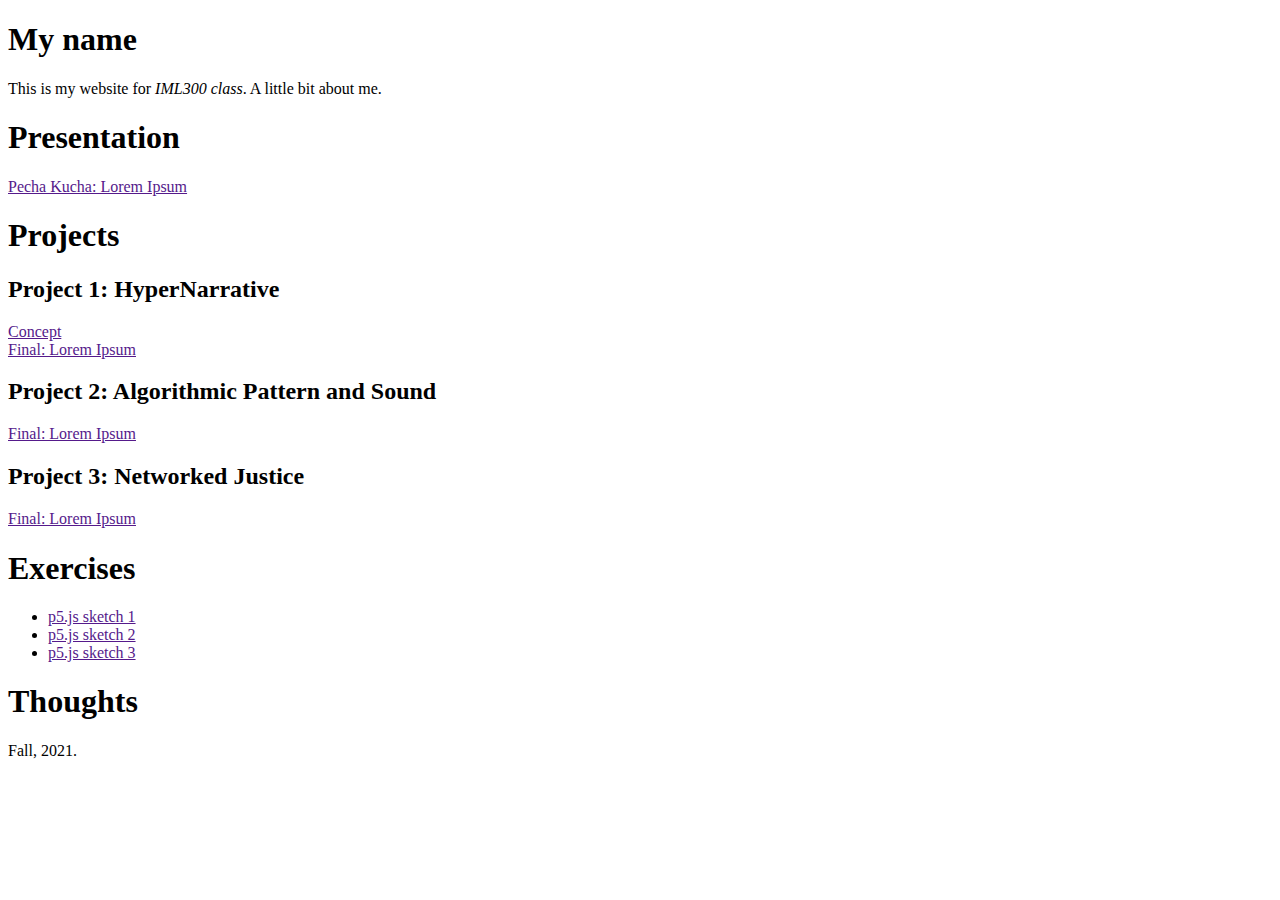
==== index.html @ 3e190e45 "initial comment" ====
<!DOCTYPE html>
<html>
  <head>
    <meta charset="UTF-8" />
    <title>Q's Homepage</title>
    <!--Update with your name-->
  </head>

  <body>
    <div>
      <h1>My name</h1>
      <!--Update with your name-->
      <p>This is my website for <i>IML300 class</i>. A little bit about me.</p>
    </div>

    <div>
      <h1>Presentation</h1>
      <a href="">Pecha Kucha: Lorem Ipsum</a>
    </div>

    <div>
      <h1>Projects</h1>
      <h2>Project 1: HyperNarrative</h2>
      <a href="">Concept</a><br />
      <a href="">Final: Lorem Ipsum</a>
      <h2>Project 2: Algorithmic Pattern and Sound</h2>
      <a href="">Final: Lorem Ipsum</a>
      <h2>Project 3: Networked Justice</h2>
      <a href="">Final: Lorem Ipsum</a>
    </div>

    <div>
      <h1>Exercises</h1>
      <ul>
        <li><a href="">p5.js sketch 1</a></li>
        <li><a href="">p5.js sketch 2</a></li>
        <li><a href="">p5.js sketch 3</a></li>
      </ul>
    </div>

    <!--add a h1 element called 'Thoughts' Below-->
    <h1>Thoughts</h1>

    <footer>Fall, 2021.</footer>
  </body>
</html>
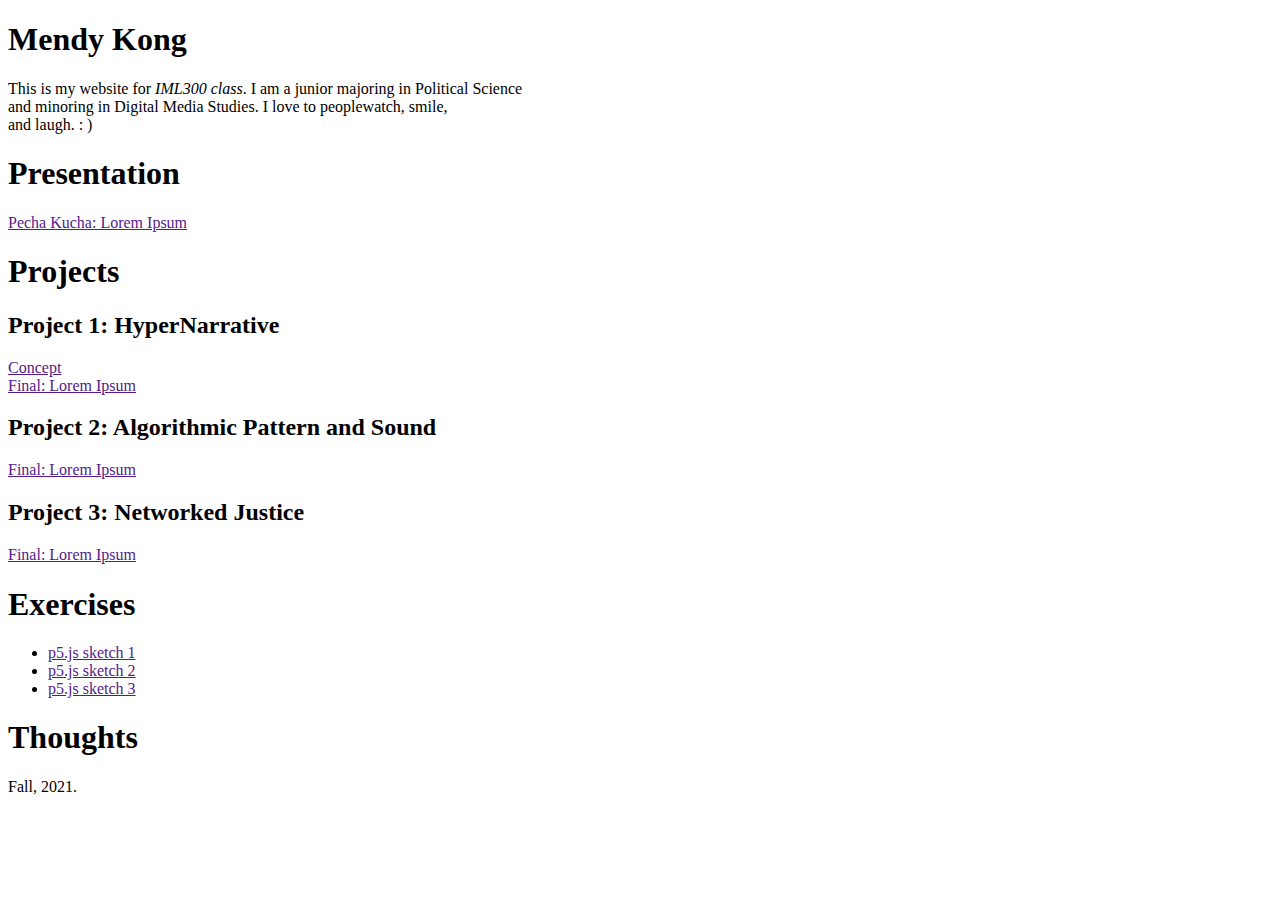
==== commit 8cc3c684: "hello world homepage update" ====
--- a/index.html
+++ b/index.html
@@ -2,15 +2,16 @@
 <html>
   <head>
     <meta charset="UTF-8" />
-    <title>Q's Homepage</title>
+    <title>Mendy's Dungeon</title>
     <!--Update with your name-->
   </head>
 
   <body>
     <div>
-      <h1>My name</h1>
+      <h1>Mendy Kong</h1>
       <!--Update with your name-->
-      <p>This is my website for <i>IML300 class</i>. A little bit about me.</p>
+      <p>This is my website for <i>IML300 class</i>. I am a junior majoring in Political Science <br>
+        and minoring in Digital Media Studies. I love to peoplewatch, smile, <br>  and laugh. : )</p>
     </div>
 
     <div>
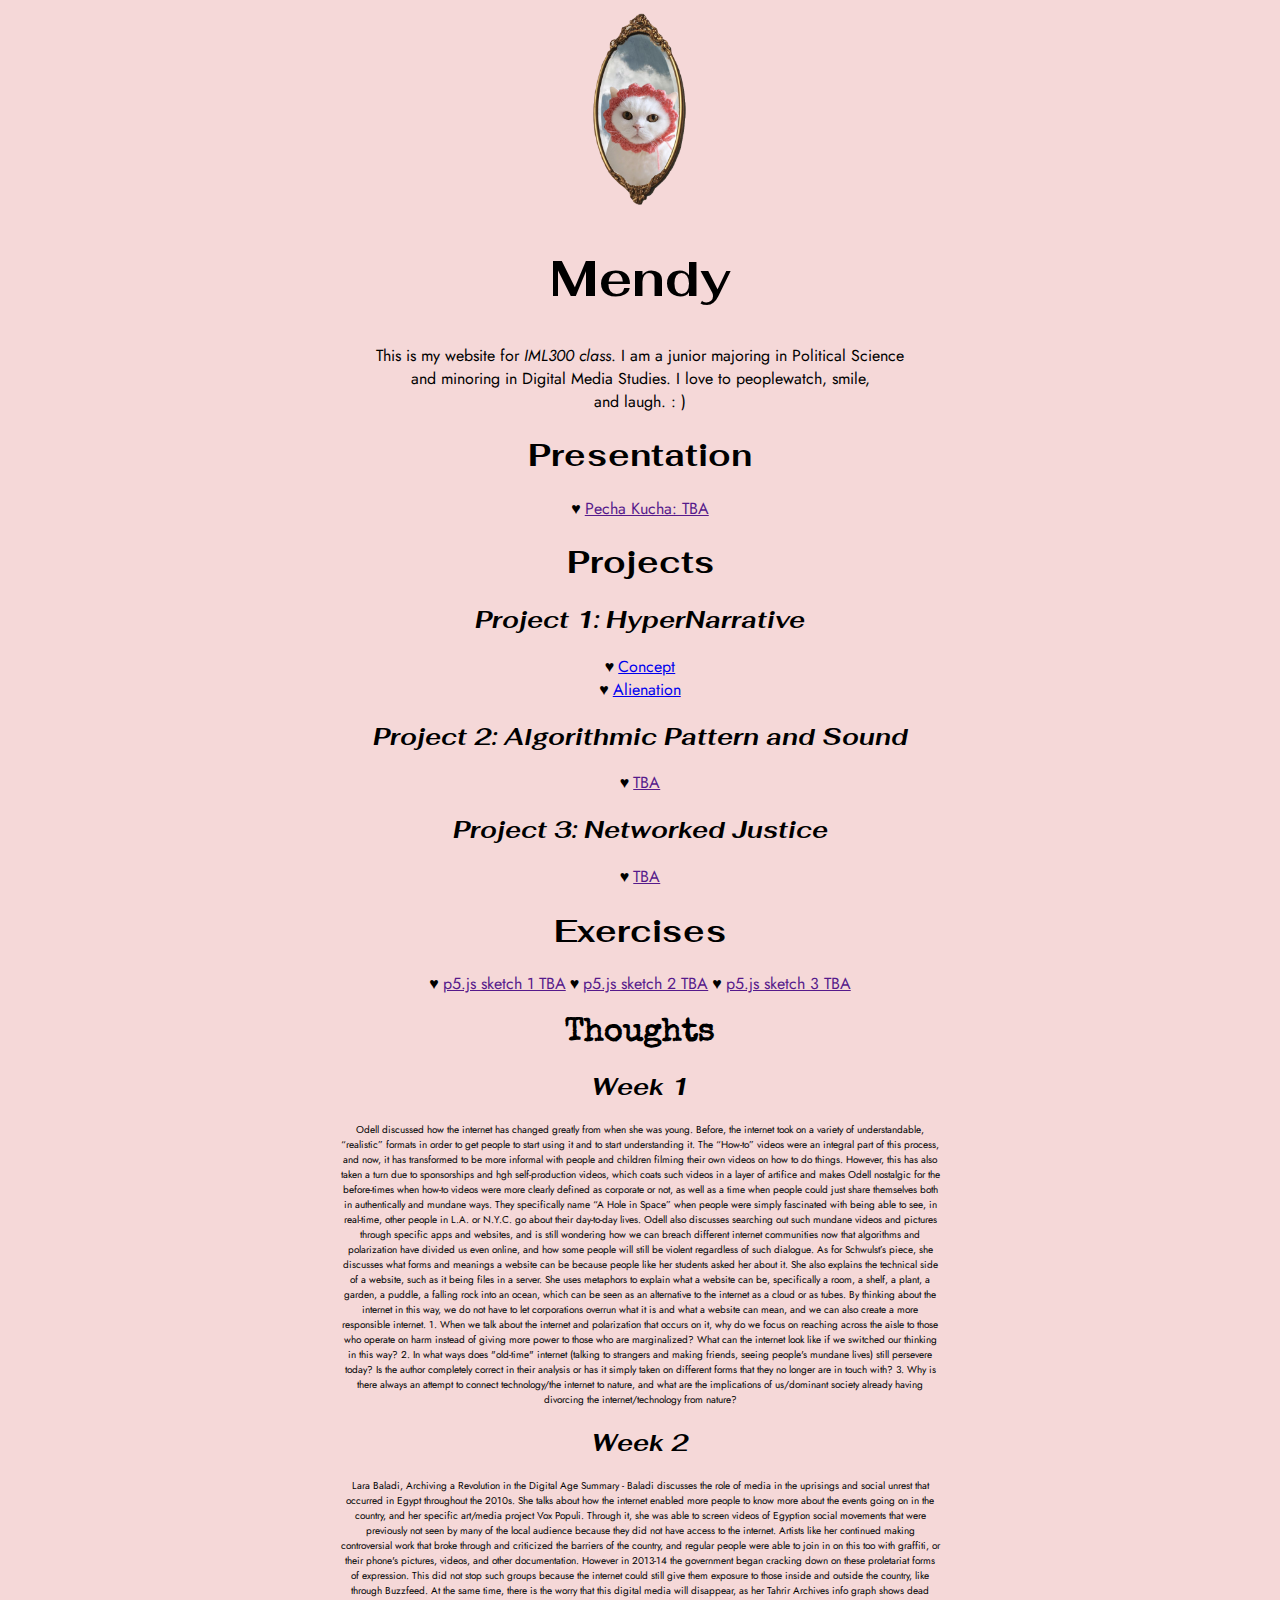
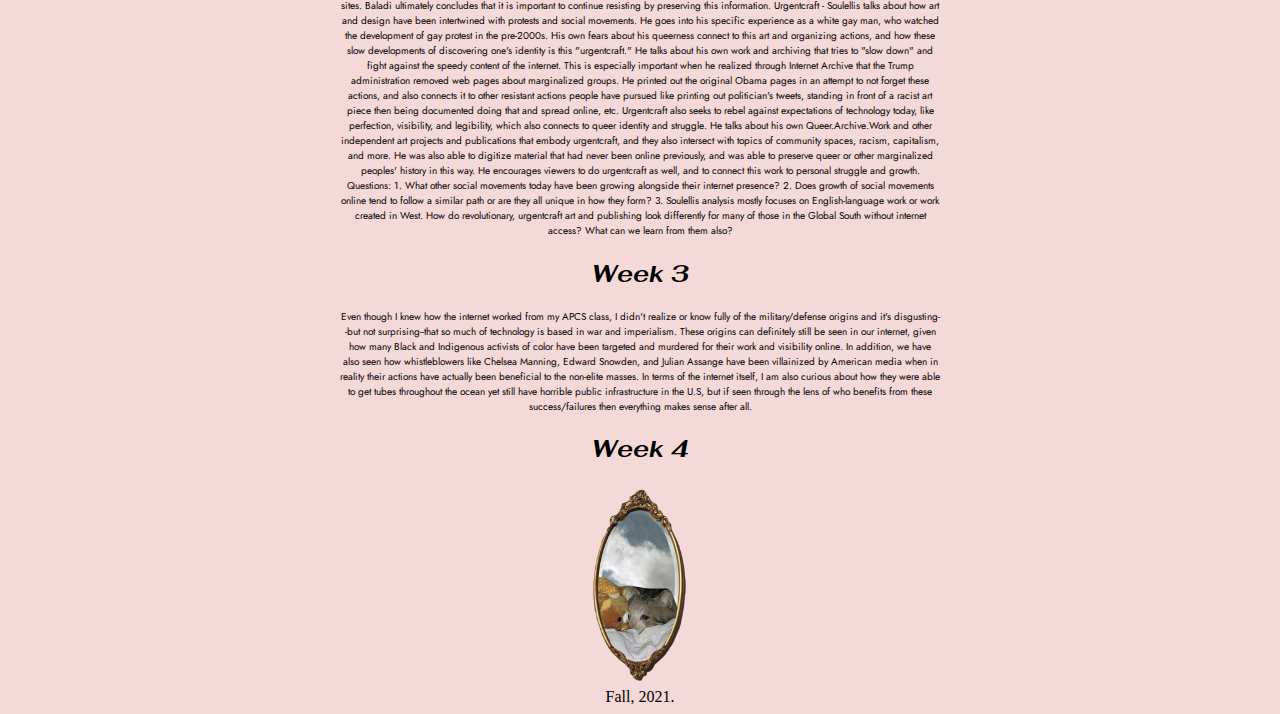
==== commit b25f9a8f: "selfpage" ====
--- a/index.html
+++ b/index.html
@@ -4,44 +4,89 @@
     <meta charset="UTF-8" />
     <title>Mendy's Dungeon</title>
     <!--Update with your name-->
-  </head>
+     <link rel="stylesheet" type="text/css" href="indexcss.css"> 
+     
+     <link rel="preconnect" href="https://fonts.googleapis.com">
+<link rel="preconnect" href="https://fonts.gstatic.com" crossorigin>
+<link href="https://fonts.googleapis.com/css2?family=DM+Serif+Text&family=Fahkwang:wght@200&family=Jost:wght@200&family=Special+Elite&family=Urbanist:wght@700&display=swap" rel="stylesheet">
+
+</head>
 
   <body>
+
+    
+
     <div>
-      <h1>Mendy Kong</h1>
+      <center><img width=133px height=200px src="cat11.png" alt=""></center>
+      <h1 id="special">Mendy</h1>
       <!--Update with your name-->
       <p>This is my website for <i>IML300 class</i>. I am a junior majoring in Political Science <br>
         and minoring in Digital Media Studies. I love to peoplewatch, smile, <br>  and laugh. : )</p>
     </div>
 
-    <div>
-      <h1>Presentation</h1>
-      <a href="">Pecha Kucha: Lorem Ipsum</a>
-    </div>
+    <h1>Presentation</h1>
+   <center>
+      ♥︎ <a href="">Pecha Kucha: TBA</a>
+    
+     </center>
+  </div>
+</div>
+
+  
 
     <div>
       <h1>Projects</h1>
-      <h2>Project 1: HyperNarrative</h2>
-      <a href="">Concept</a><br />
-      <a href="">Final: Lorem Ipsum</a>
+      <center><h2>Project 1: HyperNarrative</h2>
+      ♥︎ <a href="https://docs.google.com/document/d/1-4I4FEfOI9kKQJ_-SkWDC5Wy71YHyP_LV4DevgPdCmk/edit?usp=sharing">Concept</a><br />
+      ♥︎ <a href="https://komdy.github.io/iml300/project-1/index.html">Alienation</a>
       <h2>Project 2: Algorithmic Pattern and Sound</h2>
-      <a href="">Final: Lorem Ipsum</a>
+      ♥︎ <a href="">TBA</a>
       <h2>Project 3: Networked Justice</h2>
-      <a href="">Final: Lorem Ipsum</a>
+      ♥︎ <a href="">TBA</a></center>
     </div>
 
     <div>
       <h1>Exercises</h1>
-      <ul>
-        <li><a href="">p5.js sketch 1</a></li>
-        <li><a href="">p5.js sketch 2</a></li>
-        <li><a href="">p5.js sketch 3</a></li>
-      </ul>
+      <center>
+    
+       ♥︎  <a href="">p5.js sketch 1 TBA</a>
+       ♥︎  <a href="">p5.js sketch 2 TBA</a>
+       ♥︎  <a href="">p5.js sketch 3 TBA</a>
+     
+      </center>
     </div>
 
     <!--add a h1 element called 'Thoughts' Below-->
-    <h1>Thoughts</h1>
+    <h1 id="tw">Thoughts</h1>
+<center><p> 
+  <H2>Week 1</H2>
+  <p id="smoll">Odell discussed how the internet has changed greatly from when she was young. Before, the internet took on a variety of understandable, “realistic” formats in order to get people to start using it and to start understanding it. The “How-to” videos were an integral part of this process, and now, it has transformed to be more informal with people and children filming their own videos on how to do things. However, this has also taken a turn due to sponsorships and hgh self-production videos, which coats such videos in a layer of artifice and makes Odell nostalgic for the before-times when how-to videos were more clearly defined as corporate or not, as well as a time when people could just share themselves both in authentically and mundane ways. They specifically name “A Hole in Space” when people were simply fascinated with being able to see, in real-time, other people in L.A. or N.Y.C. go about their day-to-day lives. Odell also discusses searching out such mundane videos and pictures through specific apps and websites, and is still wondering how we can breach different internet communities now that algorithms and polarization have divided us even online, and how some people will still be violent regardless of such dialogue. 
 
-    <footer>Fall, 2021.</footer>
+As for Schwulst’s piece, she discusses what forms and meanings a website can be because people like her students asked her about it. She also explains the technical side of a website, such as it being files in a server. She uses metaphors to explain what a website can be, specifically a room, a shelf, a plant, a garden, a puddle, a falling rock into an ocean, which can be seen as an alternative to the internet as a cloud or as tubes. By thinking about the internet in this way, we do not have to let corporations overrun what it is and what a website can mean, and we can also create a more responsible internet.
+1. When we talk about the internet and polarization that occurs on it, why do we focus on reaching across the aisle to those who operate on harm instead of giving more power to those who are marginalized? What can the internet look like if we switched our thinking in this way?
+2. In what ways does "old-time" internet (talking to strangers and making friends, seeing people's mundane lives) still persevere today? Is the author completely correct in their analysis or has it simply taken on different forms that they no longer are in touch with? 
+3. Why is there always an attempt to connect technology/the internet to nature, and what are the implications of us/dominant society already having divorcing the internet/technology from nature?
+</p>
+  <H2>Week 2</H2>
+    <p id="smoll">Lara Baladi, Archiving a Revolution in the Digital Age Summary
+- Baladi discusses the role of media in the uprisings and social unrest that occurred in Egypt throughout the 2010s. She talks about how the internet enabled more people to know more about the events going on in the country, and her specific art/media project Vox Populi. Through it, she was able to screen videos of Egyption social movements that were previously not seen by many of the local audience because they did not have access to the internet. Artists like her continued making controversial work that broke through and criticized the barriers of the country, and regular people were able to join in on this too with graffiti, or their phone's pictures, videos, and other documentation. However in 2013-14 the government began cracking down on these proletariat forms of expression. This did not stop such groups because the internet could still give them exposure to those inside and outside the country, like through Buzzfeed. At the same time, there is the worry that this digital media will disappear, as her Tahrir Archives info graph shows dead sites. Baladi ultimately concludes that it is important to continue resisting by preserving this information.
+Urgentcraft -
+Soulellis talks about how art and design have been intertwined with protests and social movements. He goes into his specific experience as a white gay man, who watched the development of gay protest in the pre-2000s. His own fears about his queerness connect to this art and organizing actions, and how these slow developments of discovering one's identity is this "urgentcraft." He talks about his own work and archiving that tries to "slow down" and fight against the speedy content of the internet. This is especially important when he realized through Internet Archive that the Trump administration removed web pages about marginalized groups. He printed out the original Obama pages in an attempt to not forget these actions, and also connects it to other resistant actions people have pursued like printing out politician's tweets, standing in front of a racist art piece then being documented doing that and spread online, etc. Urgentcraft also seeks to rebel against expectations of technology today, like perfection, visibility, and legibility, which also connects to queer identity and struggle. He talks about  his own Queer.Archive.Work and other independent art projects and publications that embody urgentcraft, and they also intersect with topics of community spaces, racism, capitalism, and more. He was also able to digitize material that had never been online previously, and was able to preserve queer or other marginalized peoples' history in this way. He encourages viewers to do urgentcraft as well, and to connect this work to personal struggle and growth.
+Questions:
+1. What other social movements today have been growing alongside their internet presence?
+2. Does growth of social movements online tend to follow a similar path or are they all unique in how they form?
+3. Soulellis analysis mostly focuses on English-language work or work created in West. How do revolutionary, urgentcraft art and publishing look differently for many of those in the Global South without internet access? What can we learn from them also?
+</p>
+  <H2>Week 3</H2>
+    <p id="smoll">Even though I knew how the internet worked from my APCS class, I didn't realize or know fully of the military/defense origins and it's disgusting--but not surprising--that so much of technology is based in war and imperialism. These origins can definitely still be seen in our internet, given how many Black and Indigenous activists of color have been targeted and murdered for their work and visibility online. In addition, we have also seen how whistleblowers like Chelsea Manning, Edward Snowden, and Julian Assange have been villainized by American media when in reality their actions have actually been beneficial to the non-elite masses. In terms of the internet itself, I am also curious about how they were able to get tubes throughout the ocean yet still have horrible public infrastructure in the U.S, but if seen through the lens of who benefits from these success/failures then everything makes sense after all.</p>
+  <H2>Week 4</H2>
+    <p id="smoll"></p>
+
+
+
+
+</p></center>
+<center><img width=133px height=200px src="cat1.png" alt=""></center>
+     <center><footer>Fall, 2021.</footer></center>
   </body>
 </html>
--- a/indexcss.css
+++ b/indexcss.css
@@ -0,0 +1,48 @@
+body {
+background-color: rgb(245, 216, 216);
+}
+
+
+#special {
+    font-size: 50px;
+}
+
+h1 {
+font-family: 'Fahkwang', sans-serif;
+    text-align: center;
+    text-decoration-color: white;
+}
+
+h2 {
+    font-family: 'Fahkwang', sans-serif;
+    font-style: oblique;
+    font-size:15px
+    font-kerning: 2px;
+}
+
+#tw {
+    font-family: 'Special Elite', cursive;
+}
+
+p {
+    text-align: center;
+font-family: 'Jost', sans-serif;
+}
+
+#smoll {
+    font-size: 10px;
+    width: 600px;
+
+}
+
+a {
+    text-align: center;
+font-family: 'Jost', sans-serif;
+}
+
+
+/* font-family: 'DM Serif Text', serif;
+font-family: 'Fahkwang', sans-serif;
+font-family: 'Jost', sans-serif;
+font-family: 'Special Elite', cursive;
+font-family: 'Urbanist', sans-serif; */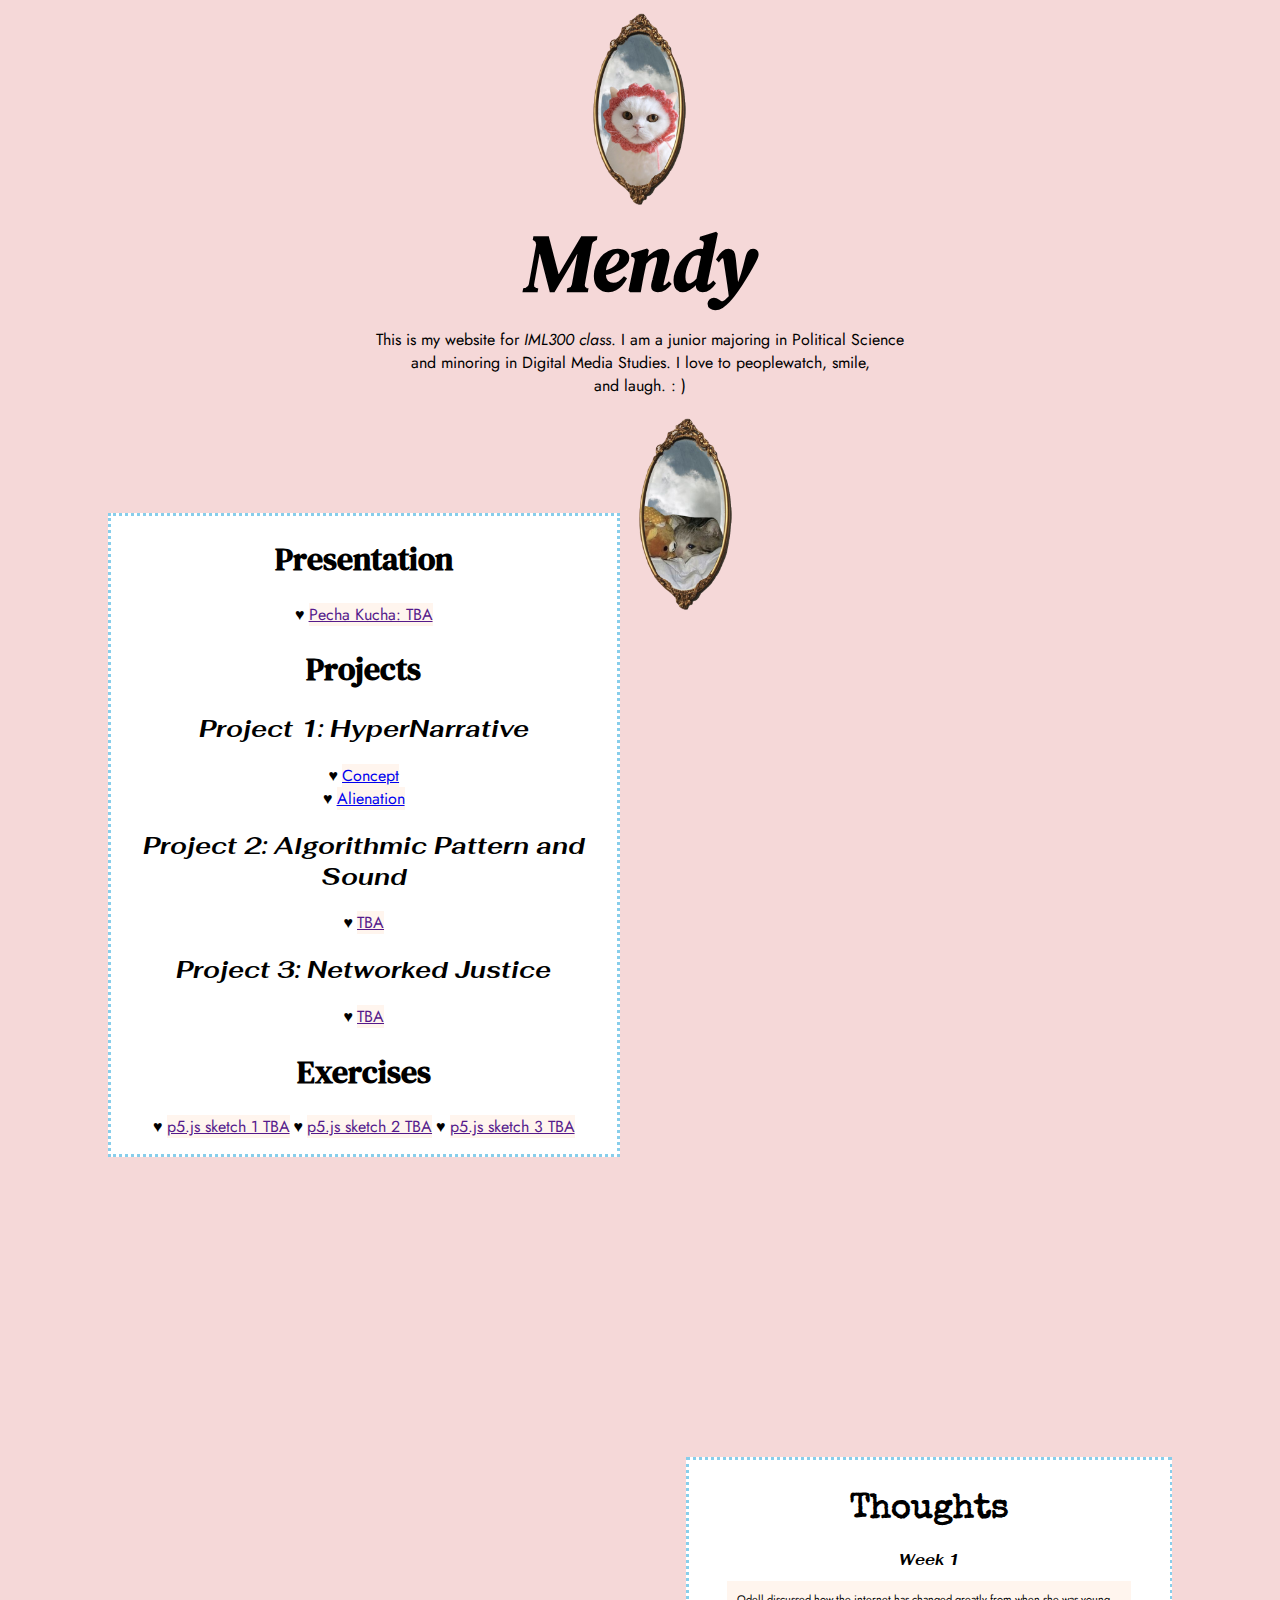
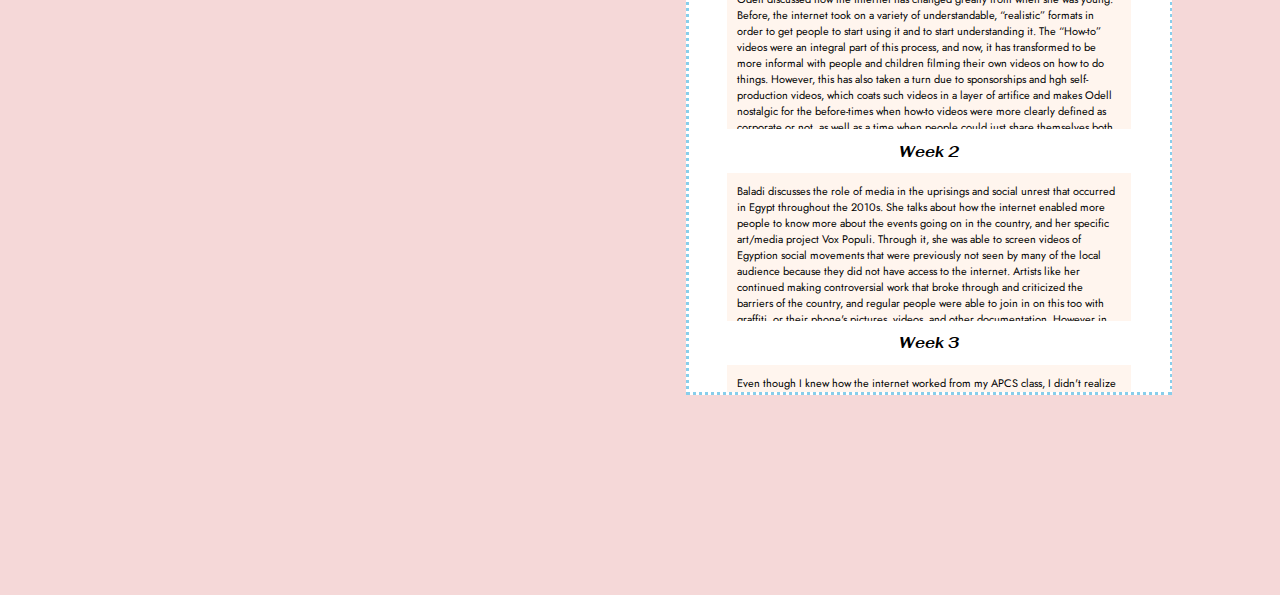
==== commit 89d47a72: "intro" ====
--- a/index.html
+++ b/index.html
@@ -9,32 +9,32 @@
      <link rel="preconnect" href="https://fonts.googleapis.com">
 <link rel="preconnect" href="https://fonts.gstatic.com" crossorigin>
 <link href="https://fonts.googleapis.com/css2?family=DM+Serif+Text&family=Fahkwang:wght@200&family=Jost:wght@200&family=Special+Elite&family=Urbanist:wght@700&display=swap" rel="stylesheet">
-
+<link href="https://fonts.googleapis.com/css2?family=DM+Serif+Text:ital@1&display=swap" rel="stylesheet">
 </head>
 
   <body>
 
     
-
     <div>
       <center><img width=133px height=200px src="cat11.png" alt=""></center>
-      <h1 id="special">Mendy</h1>
+      <h1 id="special"><i>Mendy</I></h1>
       <!--Update with your name-->
       <p>This is my website for <i>IML300 class</i>. I am a junior majoring in Political Science <br>
         and minoring in Digital Media Studies. I love to peoplewatch, smile, <br>  and laugh. : )</p>
     </div>
 
+
+<div class="row">
+  <div class="column">
+
+
+
+
     <h1>Presentation</h1>
    <center>
       ♥︎ <a href="">Pecha Kucha: TBA</a>
     
-     </center>
-  </div>
-</div>
-
-  
-
-    <div>
+      <div>
       <h1>Projects</h1>
       <center><h2>Project 1: HyperNarrative</h2>
       ♥︎ <a href="https://docs.google.com/document/d/1-4I4FEfOI9kKQJ_-SkWDC5Wy71YHyP_LV4DevgPdCmk/edit?usp=sharing">Concept</a><br />
@@ -52,41 +52,113 @@
        ♥︎  <a href="">p5.js sketch 1 TBA</a>
        ♥︎  <a href="">p5.js sketch 2 TBA</a>
        ♥︎  <a href="">p5.js sketch 3 TBA</a>
-     
+    
+       <p></p>
+
       </center>
     </div>
 
-    <!--add a h1 element called 'Thoughts' Below-->
+
+     </center>
+  </div>
+</div>
+
+
+  </div>
+
+  <div class="column2">
+
+  <!--add a h1 element called 'Thoughts' Below-->
+   <div style="height:40vw;width:96%;overflow:auto;background-color:white;
+  color:black;scrollbar-base-color:#F8C8DC		;
+  font-family:sans-serif;padding:10px; font-size: 10px; text-align: left;">
     <h1 id="tw">Thoughts</h1>
 <center><p> 
+
   <H2>Week 1</H2>
-  <p id="smoll">Odell discussed how the internet has changed greatly from when she was young. Before, the internet took on a variety of understandable, “realistic” formats in order to get people to start using it and to start understanding it. The “How-to” videos were an integral part of this process, and now, it has transformed to be more informal with people and children filming their own videos on how to do things. However, this has also taken a turn due to sponsorships and hgh self-production videos, which coats such videos in a layer of artifice and makes Odell nostalgic for the before-times when how-to videos were more clearly defined as corporate or not, as well as a time when people could just share themselves both in authentically and mundane ways. They specifically name “A Hole in Space” when people were simply fascinated with being able to see, in real-time, other people in L.A. or N.Y.C. go about their day-to-day lives. Odell also discusses searching out such mundane videos and pictures through specific apps and websites, and is still wondering how we can breach different internet communities now that algorithms and polarization have divided us even online, and how some people will still be violent regardless of such dialogue. 
+  <div style="height:10vw;width:30vw;overflow:auto;background-color:#FFF5EE	;
+  color:black;scrollbar-base-color:gold;
+  font-family:'Jost', sans-serif;padding:10px; font-size: 11px; text-align: left;">
+  Odell discussed how the internet has changed greatly from when she was young. Before, the internet took on a variety of understandable, “realistic” formats in order to get people to start using it and to start understanding it. The “How-to” videos were an integral part of this process, and now, it has transformed to be more informal with people and children filming their own videos on how to do things. However, this has also taken a turn due to sponsorships and hgh self-production videos, which coats such videos in a layer of artifice and makes Odell nostalgic for the before-times when how-to videos were more clearly defined as corporate or not, as well as a time when people could just share themselves both in authentically and mundane ways. They specifically name “A Hole in Space” when people were simply fascinated with being able to see, in real-time, other people in L.A. or N.Y.C. go about their day-to-day lives. Odell also discusses searching out such mundane videos and pictures through specific apps and websites, and is still wondering how we can breach different internet communities now that algorithms and polarization have divided us even online, and how some people will still be violent regardless of such dialogue. 
+<br>
+As for Schwulst’s piece, she discusses what forms and meanings a website can be because people like
+her students asked her about it. She also explains the technical side of a website, such as it being
+files in a server. She uses metaphors to explain what a website can be, specifically a room, a shelf,
+a plant, a garden, a puddle, a falling rock into an ocean, which can be seen as an alternative to
+the internet as a cloud or as tubes. By thinking about the internet in this way, we do not have to
+let corporations overrun what it is and what a website can mean, and we can also create a more
+responsible internet.
+<br>
+<br>1. When we talk about the internet and polarization that occurs on it, why do we focus on reaching across the aisle to those who operate on harm instead of giving more power to those who are marginalized? What can the internet look like if we switched our thinking in this way?
+<br>2. In what ways does "old-time" internet (talking to strangers and making friends, seeing people's mundane lives) still persevere today? Is the author completely correct in their analysis or has it simply taken on different forms that they no longer are in touch with? 
+<br>3. Why is there always an attempt to connect technology/the internet to nature, and what are the implications of us/dominant society already having divorcing the internet/technology from nature?
+</div>
 
-As for Schwulst’s piece, she discusses what forms and meanings a website can be because people like her students asked her about it. She also explains the technical side of a website, such as it being files in a server. She uses metaphors to explain what a website can be, specifically a room, a shelf, a plant, a garden, a puddle, a falling rock into an ocean, which can be seen as an alternative to the internet as a cloud or as tubes. By thinking about the internet in this way, we do not have to let corporations overrun what it is and what a website can mean, and we can also create a more responsible internet.
-1. When we talk about the internet and polarization that occurs on it, why do we focus on reaching across the aisle to those who operate on harm instead of giving more power to those who are marginalized? What can the internet look like if we switched our thinking in this way?
-2. In what ways does "old-time" internet (talking to strangers and making friends, seeing people's mundane lives) still persevere today? Is the author completely correct in their analysis or has it simply taken on different forms that they no longer are in touch with? 
-3. Why is there always an attempt to connect technology/the internet to nature, and what are the implications of us/dominant society already having divorcing the internet/technology from nature?
-</p>
-  <H2>Week 2</H2>
-    <p id="smoll">Lara Baladi, Archiving a Revolution in the Digital Age Summary
-- Baladi discusses the role of media in the uprisings and social unrest that occurred in Egypt throughout the 2010s. She talks about how the internet enabled more people to know more about the events going on in the country, and her specific art/media project Vox Populi. Through it, she was able to screen videos of Egyption social movements that were previously not seen by many of the local audience because they did not have access to the internet. Artists like her continued making controversial work that broke through and criticized the barriers of the country, and regular people were able to join in on this too with graffiti, or their phone's pictures, videos, and other documentation. However in 2013-14 the government began cracking down on these proletariat forms of expression. This did not stop such groups because the internet could still give them exposure to those inside and outside the country, like through Buzzfeed. At the same time, there is the worry that this digital media will disappear, as her Tahrir Archives info graph shows dead sites. Baladi ultimately concludes that it is important to continue resisting by preserving this information.
-Urgentcraft -
+
+<H2>Week 2</H2>
+
+<div style="height:10vw;width:30vw;overflow:auto;background-color:#FFF5EE	;
+  color:black;scrollbar-base-color:gold;
+  font-family:'Jost', sans-serif;padding:10px; font-size: 11px; text-align: left;">
+
+Baladi discusses the role of media in the uprisings and social unrest that occurred in Egypt throughout the 2010s. She talks about how the internet enabled more people to know more about the events going on in the country, and her specific art/media project Vox Populi. Through it, she was able to screen videos of Egyption social movements that were previously not seen by many of the local audience because they did not have access to the internet. Artists like her continued making controversial work that broke through and criticized the barriers of the country, and regular people were able to join in on this too with graffiti, or their phone's pictures, videos, and other documentation. However in 2013-14 the government began cracking down on these proletariat forms of expression. This did not stop such groups because the internet could still give them exposure to those inside and outside the country, like through Buzzfeed. At the same time, there is the worry that this digital media will disappear, as her Tahrir Archives info graph shows dead sites. Baladi ultimately concludes that it is important to continue resisting by preserving this information.
+<br> 
 Soulellis talks about how art and design have been intertwined with protests and social movements. He goes into his specific experience as a white gay man, who watched the development of gay protest in the pre-2000s. His own fears about his queerness connect to this art and organizing actions, and how these slow developments of discovering one's identity is this "urgentcraft." He talks about his own work and archiving that tries to "slow down" and fight against the speedy content of the internet. This is especially important when he realized through Internet Archive that the Trump administration removed web pages about marginalized groups. He printed out the original Obama pages in an attempt to not forget these actions, and also connects it to other resistant actions people have pursued like printing out politician's tweets, standing in front of a racist art piece then being documented doing that and spread online, etc. Urgentcraft also seeks to rebel against expectations of technology today, like perfection, visibility, and legibility, which also connects to queer identity and struggle. He talks about  his own Queer.Archive.Work and other independent art projects and publications that embody urgentcraft, and they also intersect with topics of community spaces, racism, capitalism, and more. He was also able to digitize material that had never been online previously, and was able to preserve queer or other marginalized peoples' history in this way. He encourages viewers to do urgentcraft as well, and to connect this work to personal struggle and growth.
+<br> 
 Questions:
-1. What other social movements today have been growing alongside their internet presence?
-2. Does growth of social movements online tend to follow a similar path or are they all unique in how they form?
-3. Soulellis analysis mostly focuses on English-language work or work created in West. How do revolutionary, urgentcraft art and publishing look differently for many of those in the Global South without internet access? What can we learn from them also?
-</p>
+<br> 1. What other social movements today have been growing alongside their internet presence?
+<br> 2. Does growth of social movements online tend to follow a similar path or are they all unique in how they form?
+<br> 3. Soulellis analysis mostly focuses on English-language work or work created in West. How do revolutionary, urgentcraft art and publishing look differently for many of those in the Global South without internet access? What can we learn from them also?
+</div>
+
+
+<div>
+
   <H2>Week 3</H2>
-    <p id="smoll">Even though I knew how the internet worked from my APCS class, I didn't realize or know fully of the military/defense origins and it's disgusting--but not surprising--that so much of technology is based in war and imperialism. These origins can definitely still be seen in our internet, given how many Black and Indigenous activists of color have been targeted and murdered for their work and visibility online. In addition, we have also seen how whistleblowers like Chelsea Manning, Edward Snowden, and Julian Assange have been villainized by American media when in reality their actions have actually been beneficial to the non-elite masses. In terms of the internet itself, I am also curious about how they were able to get tubes throughout the ocean yet still have horrible public infrastructure in the U.S, but if seen through the lens of who benefits from these success/failures then everything makes sense after all.</p>
-  <H2>Week 4</H2>
-    <p id="smoll"></p>
+<div style="height:10vw;width:30vw;overflow:auto;background-color:#FFF5EE	;
+  color:black;scrollbar-base-color:gold;
+  font-family:'Jost', sans-serif;padding:10px; font-size: 11px; text-align: left;">
+    Even though I knew how the internet worked from my APCS class, I didn't realize or know 
+    fully of the military/defense origins and it's disgusting--but not surprising--that so much of
+    technology is based in war and imperialism. These origins can definitely still be seen in our
+    internet, given how many Black and Indigenous activists of color have been targeted and murdered
+    for their work and visibility online. In addition, we have also seen how whistleblowers like
+    Chelsea Manning, Edward Snowden, and Julian Assange have been villainized by American media when
+    in reality their actions have actually been beneficial to the non-elite masses. In terms of the 
+    internet itself, I am also curious about how they were able to get tubes throughout the ocean
+     yet still have horrible public infrastructure in the U.S, but if seen through the lens of 
+     who benefits from these success/failures then everything makes sense after all.
+  
+    </div>
+
+
+    <H2>Week 4</H2>
+    <div style="height:10vw;width:30vw;overflow:auto;background-color:#FFF5EE	;
+  color:black;scrollbar-base-color:gold;
+  font-family:'Jost', sans-serif;padding:10px; font-size: 11px; text-align: left;">
+   Black Gooey Universe discusses how GUI allowed the jump from black to white screens, but embedded in these advancements for computer and technology is also the history of whiteness and being backed by defense funds. The desire of this move to whiteness is also indicative of other anti-blackness in technology, like Silicon Valley's whiteness, and the persistent inaccessibility of coding, and the uncritical environment of racial harm it can foster due to the separation and hierarchy of programmers / users. The discussion was very reminiscent of work by James Baldwin and also, to me, was also reminiscent of Afro-Futurism ideas. 
+This latter discussion of Black Gooey Universe is also the case for Rich User Experience, UX and Desktopization of War, which discussed how the shift from User Interface to Experience Design is worrisome because it also continues to harm/separate users from true agency or understanding of computers, while encouraging the programmers to exploit this. They cite the extreme likelihood of using UX for drone operations, in which the design can take away the guilt of the murderer. I was disgusted if not nauseated at this truth, which is the expected outcome of any venture funded by American defense dollars. At the same time, UX design and other virtual reality has helped people heal from PTSD, so that double-sided reality is something we have to grapple with ethically.
+Discussion  Q's:
+- Do you think alternative spaces still exist on the internet/computers today? Are they constrained in their existence on the internet and are they still valid/authentic even though they exist on the internet?
+- What other ways has the desktopization of war already become a reality? Especially since this article was written 5 years ago in 2016?
+- How has this changed your understanding of concepts we have generally accepted and many aspire for, like Coding, UX design, and the Silicon Valley in general? How has the separation of humanities from these fields, viewed as strictly STEM, aided their goals & how can we change this?
+ </div>
 
 
 
+</p>
 
-</p></center>
-<center><img width=133px height=200px src="cat1.png" alt=""></center>
-     <center><footer>Fall, 2021.</footer></center>
+</div>
+</div>
+</div>
+</div>
+</div> 
+</div> 
+
+
   </body>
+  
+  <footer>
+  <img class width=133px height=200px src="cat1.png" alt="">
+</footer>
 </html>
--- a/indexcss.css
+++ b/indexcss.css
@@ -1,14 +1,44 @@
 body {
 background-color: rgb(245, 216, 216);
+
+}
+
+.column {
+  float: left;
+  width: 40%;
+  background-color: white;
+  margin-top: 100px;
+  margin-left: 100px;
+  margin-bottom: 200px;
+  border-style: dotted;
+  border-color: skyblue;
+}
+
+/* Clear floats after the columns */
+
+
+.column2 {
+  float: right;
+  width: 38%;
+  margin-right: 100px;
+  margin-top: 100px;
+    background-color: white;
+  margin-left: 100px;
+  margin-bottom: 200px;
+  border-style: dotted;
+  border-color: skyblue;
+  
 }
 
 
 #special {
-    font-size: 50px;
+    font-size: 80px;
+    margin-bottom: -5px;
+    margin-top: -5px;
 }
 
 h1 {
-font-family: 'Fahkwang', sans-serif;
+font-family:'DM Serif Text', serif;
     text-align: center;
     text-decoration-color: white;
 }
@@ -22,6 +52,7 @@
 
 #tw {
     font-family: 'Special Elite', cursive;
+    font-size: 34px;
 }
 
 p {
@@ -38,11 +69,14 @@
 a {
     text-align: center;
 font-family: 'Jost', sans-serif;
+background-color: #FFF5EE	;
 }
+
 
 
 /* font-family: 'DM Serif Text', serif;
 font-family: 'Fahkwang', sans-serif;
 font-family: 'Jost', sans-serif;
 font-family: 'Special Elite', cursive;
-font-family: 'Urbanist', sans-serif; */+font-family: 'Urbanist', sans-serif; */
+
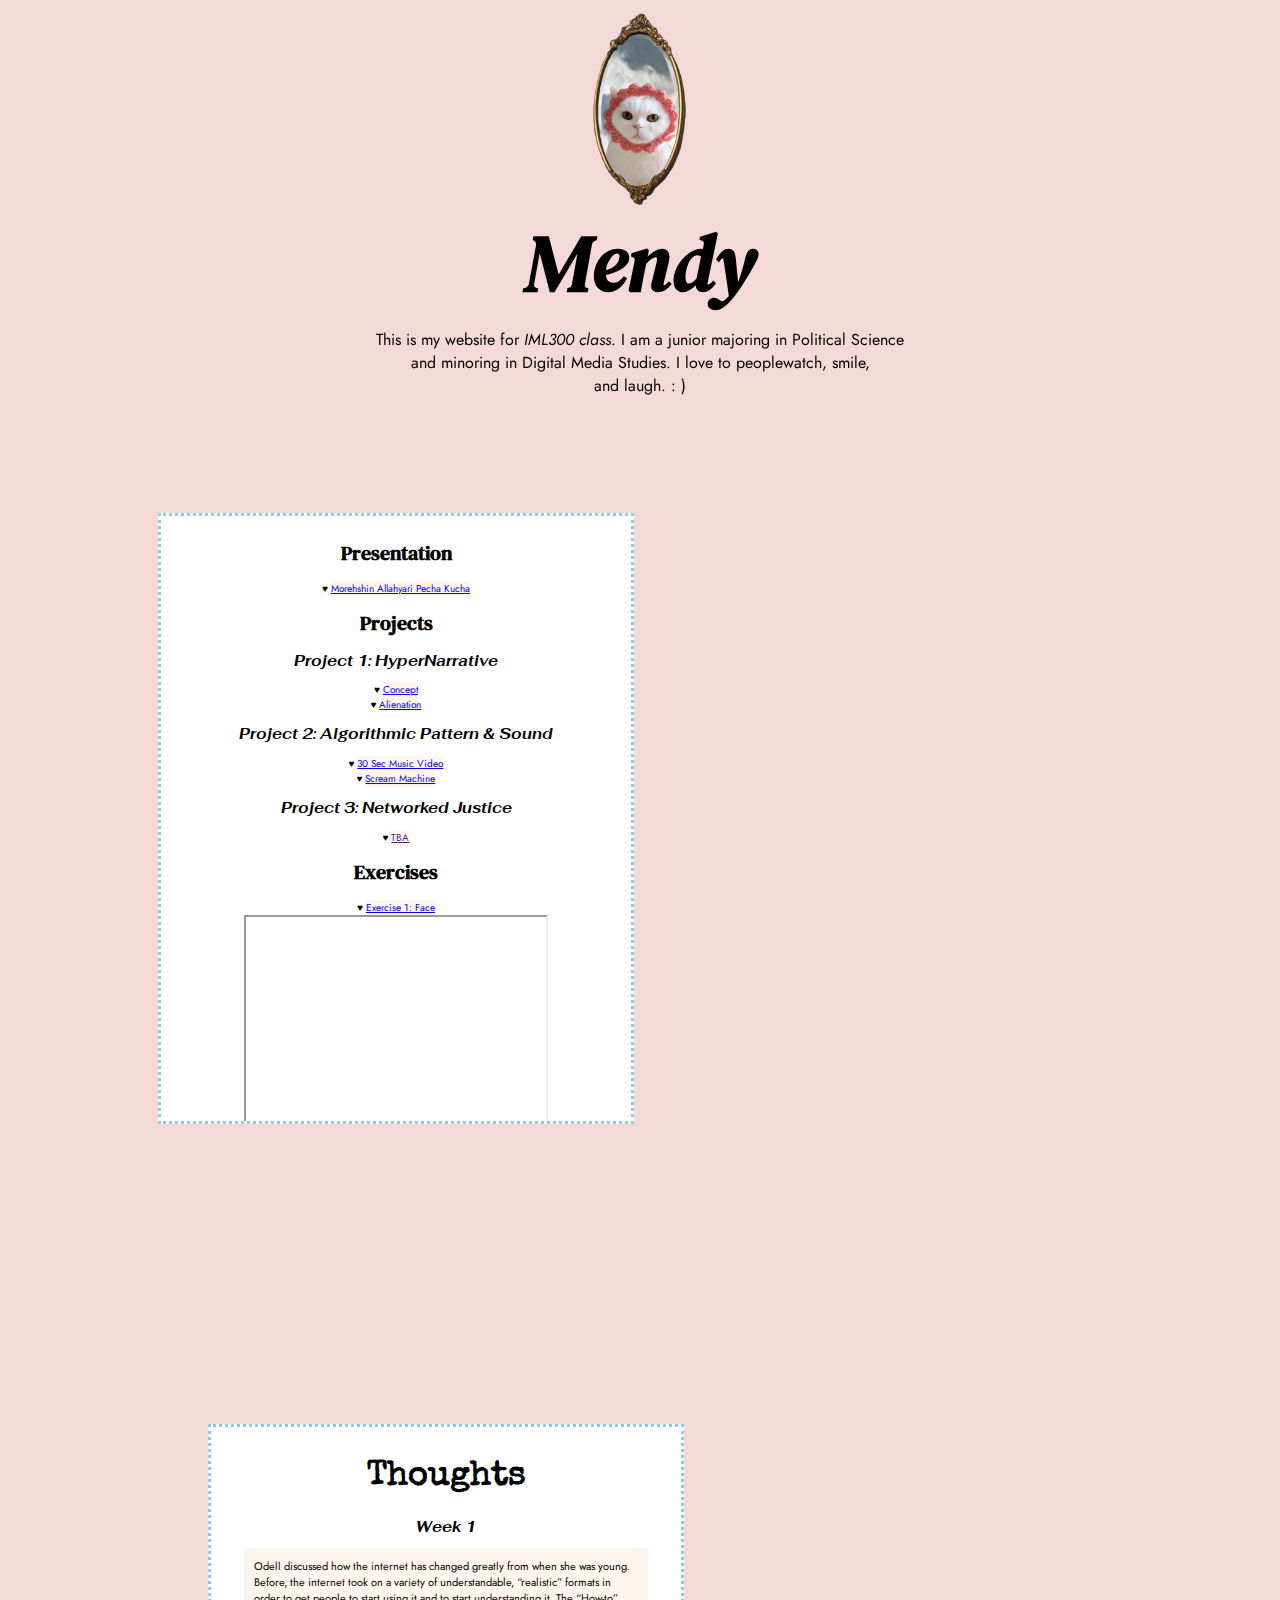
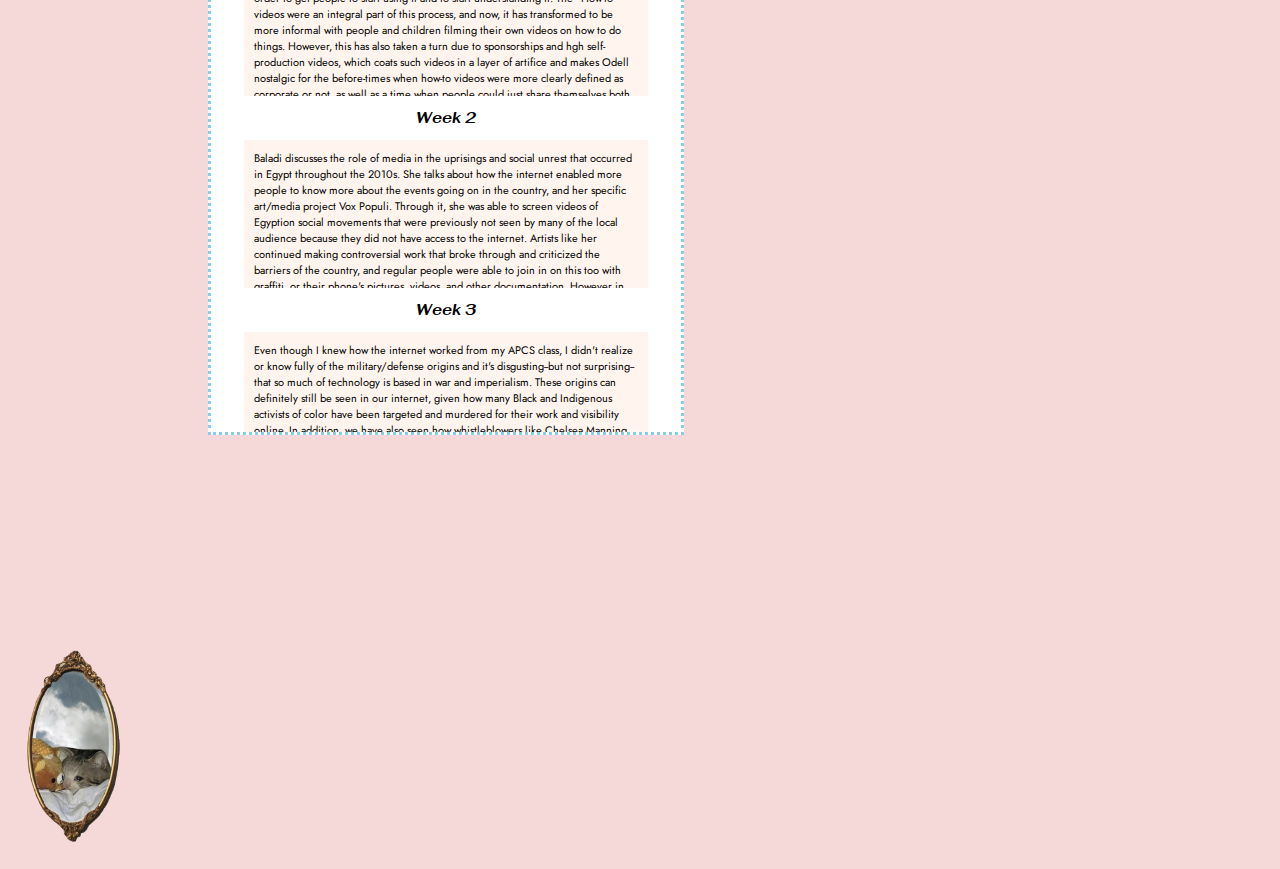
==== commit efd430f2: "ye" ====
--- a/index.html
+++ b/index.html
@@ -27,20 +27,23 @@
 <div class="row">
   <div class="column">
 
-
+<div style="height:585px;width:450px;overflow:auto;background-color:white;
+  color:black;scrollbar-base-color:#F8C8DC		;
+  font-family:sans-serif;padding:10px; font-size: 10px; text-align: left;">
 
 
     <h1>Presentation</h1>
    <center>
-      ♥︎ <a href="">Pecha Kucha: TBA</a>
+      ♥︎ <a href="https://docs.google.com/presentation/d/1nJI4Ap4KjLYdi6Zfk6uuZKUgBaw6LP265DXeJ1CyLP0/edit?usp=sharing">Morehshin Allahyari Pecha Kucha</a>
     
       <div>
       <h1>Projects</h1>
       <center><h2>Project 1: HyperNarrative</h2>
       ♥︎ <a href="https://docs.google.com/document/d/1-4I4FEfOI9kKQJ_-SkWDC5Wy71YHyP_LV4DevgPdCmk/edit?usp=sharing">Concept</a><br />
       ♥︎ <a href="https://komdy.github.io/iml300/project-1/index.html">Alienation</a>
-      <h2>Project 2: Algorithmic Pattern and Sound</h2>
-      ♥︎ <a href="">TBA</a>
+      <h2>Project 2: Algorithmic Pattern & Sound</h2>
+      ♥︎ <a href="https://editor.p5js.org/mendykon/sketches/AStKaTPEj">30 Sec Music Video</a> <br>
+      ♥︎ <a href="https://editor.p5js.org/mendykon/sketches/n4fymCdI0">Scream Machine</a>
       <h2>Project 3: Networked Justice</h2>
       ♥︎ <a href="">TBA</a></center>
     </div>
@@ -49,11 +52,15 @@
       <h1>Exercises</h1>
       <center>
     
-       ♥︎  <a href="">p5.js sketch 1 TBA</a>
-       ♥︎  <a href="">p5.js sketch 2 TBA</a>
-       ♥︎  <a href="">p5.js sketch 3 TBA</a>
-    
-       <p></p>
+       ♥︎  <a href="https://editor.p5js.org/mendykon/sketches/afhOw1zNR">Exercise 1: Face</a> <br>
+       <iframe align='center' height='300px' width='300px' src="https://preview.p5js.org/mendykon/embed/afhOw1zNR"></iframe>
+       
+       <br> ♥︎  <a href="https://editor.p5js.org/mendykon/sketches/cJ5Xji-IL-">Exercise 2: Drawing Tool</a> <br>
+       <iframe height='300px' width='300px' src="https://preview.p5js.org/mendykon/embed/cJ5Xji-IL-"></iframe>
+       <br> ♥︎  Exercise 3: <a href="https://editor.p5js.org/mendykon/sketches/OyKKNpac_">Iterative</a> <a href='https://editor.p5js.org/mendykon/sketches/5PpcX87Eg'> Sketch</a>  <br> 
+    <iframe height='150px' width='150px' src="https://preview.p5js.org/mendykon/embed/OyKKNpac_"></iframe>
+    <iframe height='150px' width='150px' src="https://preview.p5js.org/mendykon/embed/5PpcX87Eg"></iframe>  
+    <p></p>
 
       </center>
     </div>
@@ -65,11 +72,12 @@
 
 
   </div>
+</div>
 
   <div class="column2">
 
   <!--add a h1 element called 'Thoughts' Below-->
-   <div style="height:40vw;width:96%;overflow:auto;background-color:white;
+   <div style="height:585px;width:450px;overflow:auto;background-color:white;
   color:black;scrollbar-base-color:#F8C8DC		;
   font-family:sans-serif;padding:10px; font-size: 10px; text-align: left;">
     <h1 id="tw">Thoughts</h1>
@@ -156,9 +164,14 @@
 </div> 
 
 
-  </body>
-  
+<div id="footer">
   <footer>
   <img class width=133px height=200px src="cat1.png" alt="">
 </footer>
+</div>
+</div>
+  </body>
+  
+  
+
 </html>
--- a/indexcss.css
+++ b/indexcss.css
@@ -5,10 +5,11 @@
 
 .column {
   float: left;
+  position:relative
   width: 40%;
   background-color: white;
   margin-top: 100px;
-  margin-left: 100px;
+  margin-left: 150px;
   margin-bottom: 200px;
   border-style: dotted;
   border-color: skyblue;
@@ -18,12 +19,13 @@
 
 
 .column2 {
-  float: right;
-  width: 38%;
-  margin-right: 100px;
+  float: left;
+  position:relative
+  width: 40%;
+  background-color: white;
+  margin-left: 200px;
+  margin-right: 50px;
   margin-top: 100px;
-    background-color: white;
-  margin-left: 100px;
   margin-bottom: 200px;
   border-style: dotted;
   border-color: skyblue;
@@ -74,6 +76,18 @@
 
 
 
+
+#footer
+{
+float: left;
+  position:relative
+  margin-left: 500px;
+  margin-right: 500px;
+  margin-top: 10px;
+  margin-bottom: 20px;
+
+}
+
 /* font-family: 'DM Serif Text', serif;
 font-family: 'Fahkwang', sans-serif;
 font-family: 'Jost', sans-serif;
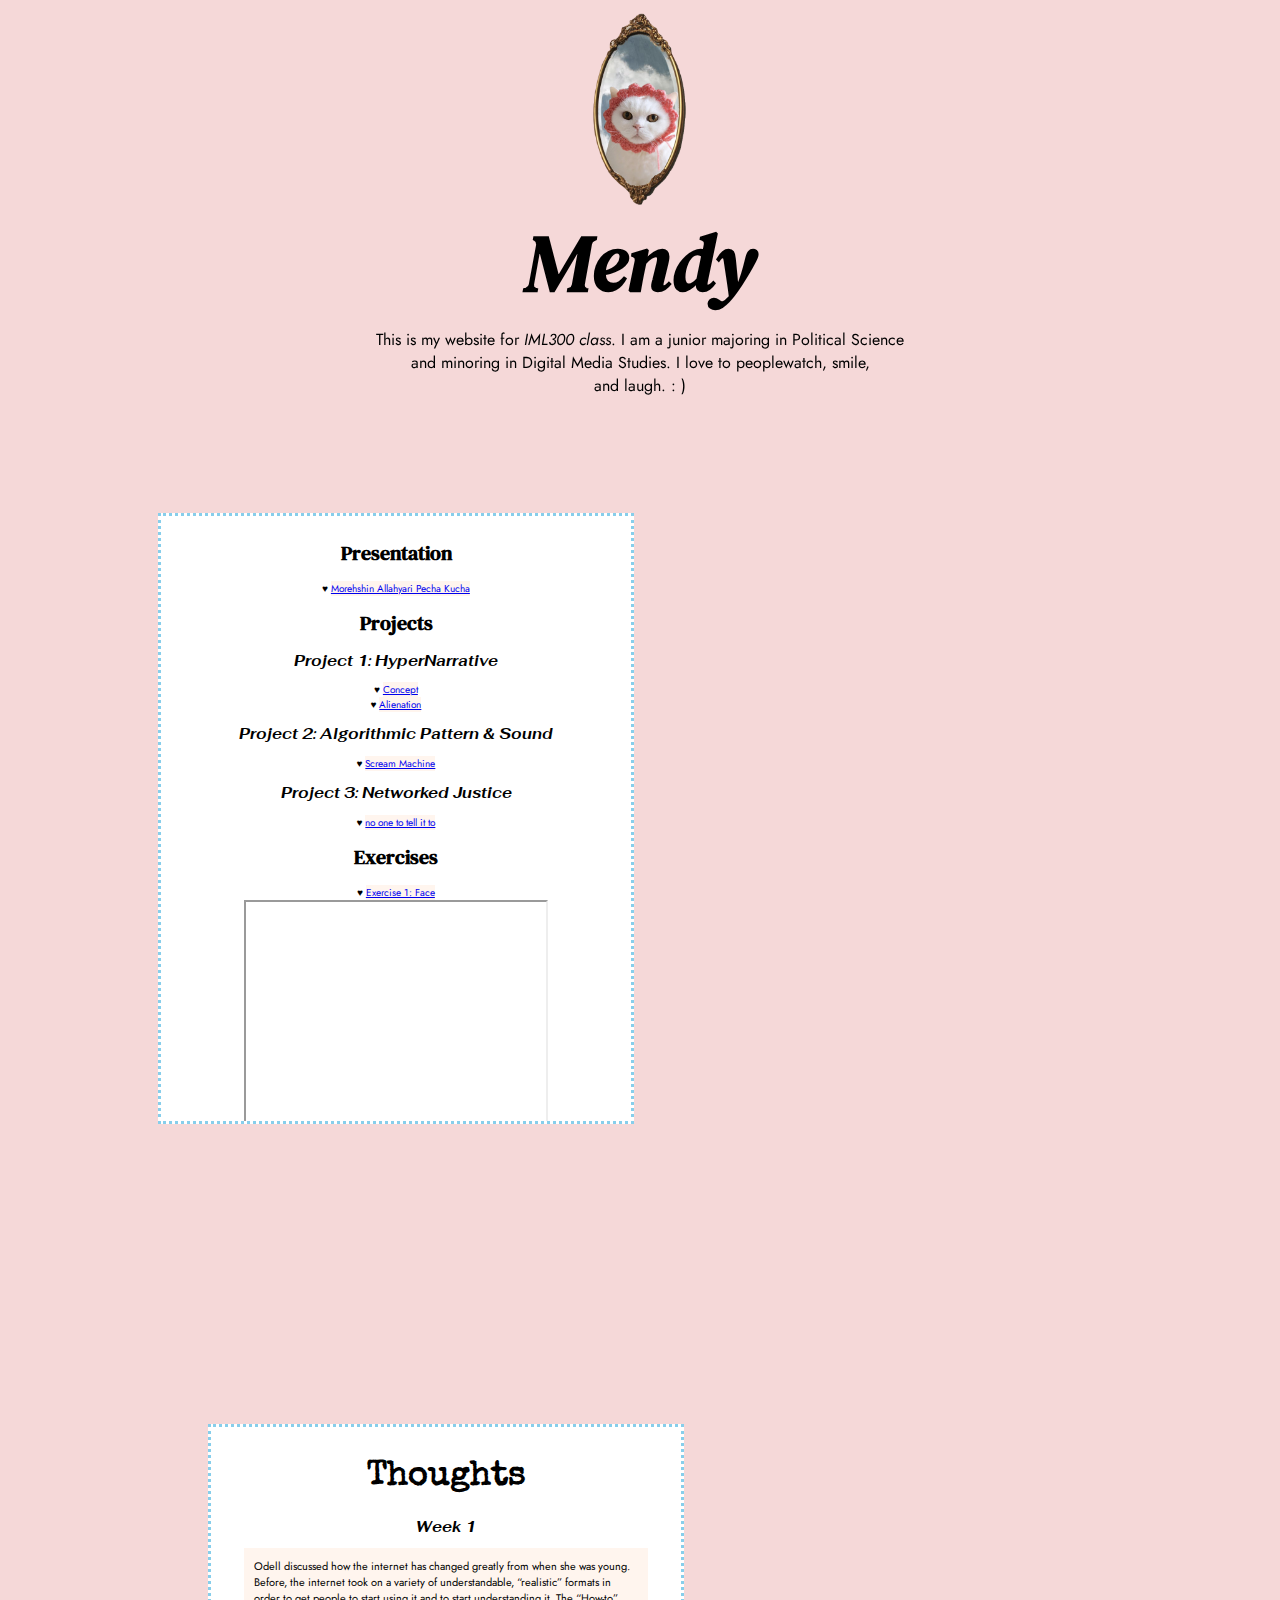
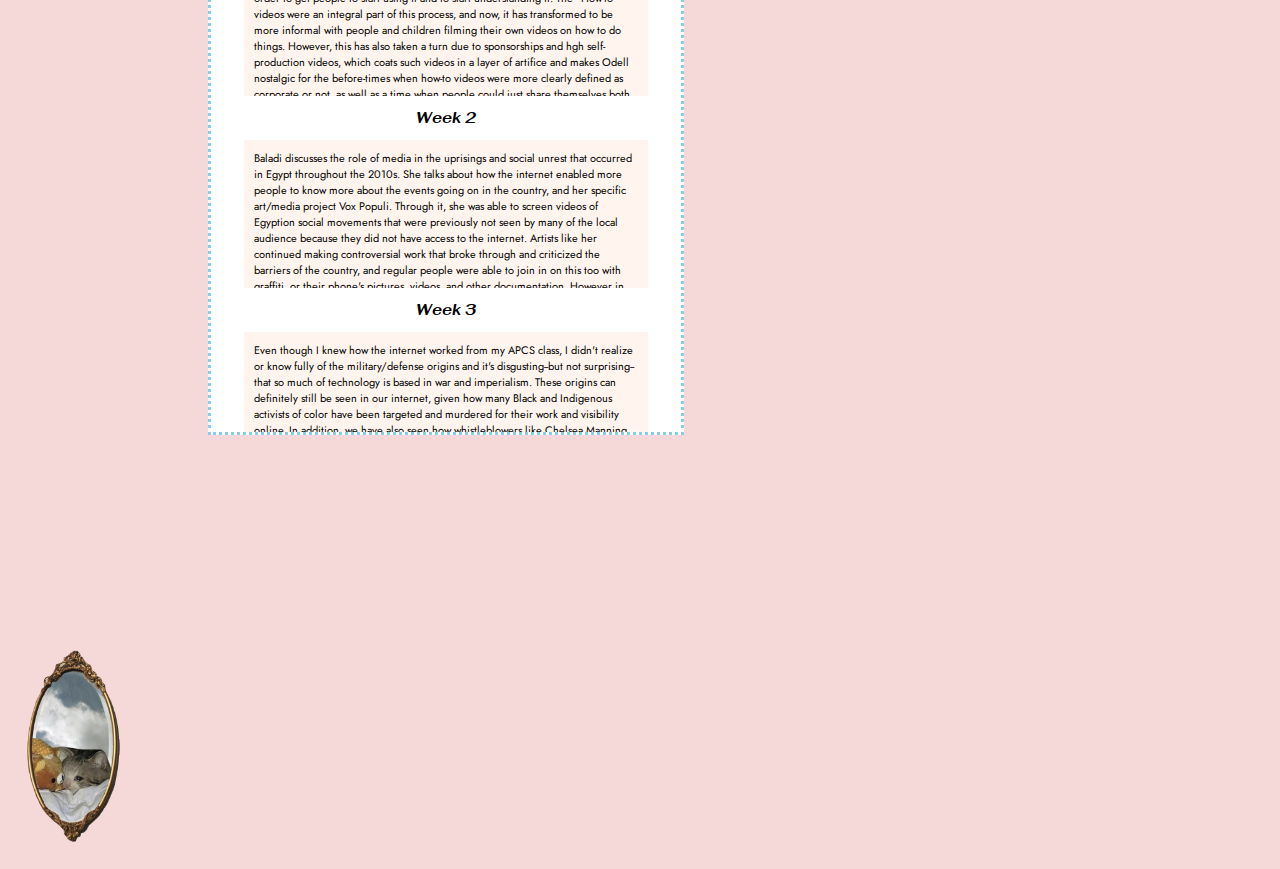
==== commit 85c050d4: "yuh" ====
--- a/index.html
+++ b/index.html
@@ -42,10 +42,9 @@
       ♥︎ <a href="https://docs.google.com/document/d/1-4I4FEfOI9kKQJ_-SkWDC5Wy71YHyP_LV4DevgPdCmk/edit?usp=sharing">Concept</a><br />
       ♥︎ <a href="https://komdy.github.io/iml300/project-1/index.html">Alienation</a>
       <h2>Project 2: Algorithmic Pattern & Sound</h2>
-      ♥︎ <a href="https://editor.p5js.org/mendykon/sketches/AStKaTPEj">30 Sec Music Video</a> <br>
       ♥︎ <a href="https://editor.p5js.org/mendykon/sketches/n4fymCdI0">Scream Machine</a>
       <h2>Project 3: Networked Justice</h2>
-      ♥︎ <a href="">TBA</a></center>
+      ♥︎ <a href="https://no-one-to-tell-it-to.glitch.me/index.html">no one to tell it to</a></center>
     </div>
 
     <div>
@@ -60,6 +59,13 @@
        <br> ♥︎  Exercise 3: <a href="https://editor.p5js.org/mendykon/sketches/OyKKNpac_">Iterative</a> <a href='https://editor.p5js.org/mendykon/sketches/5PpcX87Eg'> Sketch</a>  <br> 
     <iframe height='150px' width='150px' src="https://preview.p5js.org/mendykon/embed/OyKKNpac_"></iframe>
     <iframe height='150px' width='150px' src="https://preview.p5js.org/mendykon/embed/5PpcX87Eg"></iframe>  
+    <br> ♥︎  Exercise 4: <a href="">30 Second Music Video</a>  <br> 
+    <iframe height='300px' width='300x' src="https://editor.p5js.org/mendykon/full/AStKaTPEj"></iframe>
+    <br> ♥︎  Exercise 5: <a href="">Sliders, Buttons, and Text Input</a>  <br> 
+    <iframe height='300px' width='300x' src="https://editor.p5js.org/mendykon/full/oDAb0ICMC"></iframe>
+    <br> ♥︎  Exercise 6: <a href="">Particle System </a>  <br> 
+    <iframe height='300px' width='300x' src="https://editor.p5js.org/mendykon/full/My_twU_vX"></iframe>
+
     <p></p>
 
       </center>
@@ -146,10 +152,70 @@
   font-family:'Jost', sans-serif;padding:10px; font-size: 11px; text-align: left;">
    Black Gooey Universe discusses how GUI allowed the jump from black to white screens, but embedded in these advancements for computer and technology is also the history of whiteness and being backed by defense funds. The desire of this move to whiteness is also indicative of other anti-blackness in technology, like Silicon Valley's whiteness, and the persistent inaccessibility of coding, and the uncritical environment of racial harm it can foster due to the separation and hierarchy of programmers / users. The discussion was very reminiscent of work by James Baldwin and also, to me, was also reminiscent of Afro-Futurism ideas. 
 This latter discussion of Black Gooey Universe is also the case for Rich User Experience, UX and Desktopization of War, which discussed how the shift from User Interface to Experience Design is worrisome because it also continues to harm/separate users from true agency or understanding of computers, while encouraging the programmers to exploit this. They cite the extreme likelihood of using UX for drone operations, in which the design can take away the guilt of the murderer. I was disgusted if not nauseated at this truth, which is the expected outcome of any venture funded by American defense dollars. At the same time, UX design and other virtual reality has helped people heal from PTSD, so that double-sided reality is something we have to grapple with ethically.
-Discussion  Q's:
-- Do you think alternative spaces still exist on the internet/computers today? Are they constrained in their existence on the internet and are they still valid/authentic even though they exist on the internet?
-- What other ways has the desktopization of war already become a reality? Especially since this article was written 5 years ago in 2016?
-- How has this changed your understanding of concepts we have generally accepted and many aspire for, like Coding, UX design, and the Silicon Valley in general? How has the separation of humanities from these fields, viewed as strictly STEM, aided their goals & how can we change this?
+<br>Discussion  Q's:
+<br>- Do you think alternative spaces still exist on the internet/computers today? Are they constrained in their existence on the internet and are they still valid/authentic even though they exist on the internet?
+<br>- What other ways has the desktopization of war already become a reality? Especially since this article was written 5 years ago in 2016?
+<br>- How has this changed your understanding of concepts we have generally accepted and many aspire for, like Coding, UX design, and the Silicon Valley in general? How has the separation of humanities from these fields, viewed as strictly STEM, aided their goals & how can we change this?
+ </div>
+
+ <H2>Week 5</H2>
+    <div style="height:10vw;width:30vw;overflow:auto;background-color:#FFF5EE	;
+  color:black;scrollbar-base-color:gold;
+  font-family:'Jost', sans-serif;padding:10px; font-size: 11px; text-align: left;">
+   Heather Dewey-Hagborg talks about the dangers of DNA collecting in the context of today's technological innovations and surveillance. She is able to pick up random DNA and mine so much personal information from that alone, and it is generally unregulated but equally as powerful as other sensitive information, like social security or credit card numbers. This was really interesting for me because it made me think about why this information is even "valuable," and how capitalism commodifies everything, even human bodies. I think this is why even our DNA poses security risks to us, because it's information that can be sold, can be utilized, can be used to control. 
+I really liked Lauren McCarthy's talk and I thought it was very funny. Her project of stalking people is very ahead of her time and relatable because I love stalking people too, whether it is through people watching or online stalking. She also did a date experiment in which the internet controls her actions and is also ahead of her time because this is what youtubers are/have been doing and gone viral for now! McCarthy also played with the idea of a "smart home" and put herself in control of it, which reminded me of the prophetic, ahead of its time, Disney Channel movie, "Smart House" as well as the movie, "Her," which both feature a woman caretaker technological feature. I think it speaks volumes about our loneliness (alienation from capitalism) because our society is structured in a way that doesn't value or allow people to have community, which is why profit-driven, misogynistic tech is trying to fulfill that need.... And it's VERY interesting that all of these technological figures/virtual assistants, that truly have no gender, are gendered by cis-white men developers as "women."
+Finally, I love the ideas about p5 going into prisons and teaching and using culturally relevant materials. At the same time, I think there's also necessary to think about other material forms of giving back, like supporting abolition groups or providing necessary resources/food/aid to immigrant families. This is also what some "engaged journalism" groups/organizations are trying to do, because everything ultimately tied to understanding why/how such communities are disenfranchised. Sydette Harry's article discussed how caricatures of black women continue to dominate narratives and oppress black women online. An example of this is how black women have been completely erased from social trends/movements,  despite being the starters/popularizers of it. This discussion reminded me of how, rather than acknowledging/understanding the cultural significance of AAVE and its proper usage/context, AAVE is often seen and used by nonblack people as "internet slang." Harry then talks about surveillance and how the internet has also specifically targeted and mined personal information or content from black women who are key figures online in fighting against racism and misogyny. This connects to the prominence/common-ness of videos of brutality against black people online (Eric Garner, Michael Brown, John Crawford III, Janay Rice), and it is even more horrible because even as the videos spread, no true beneficial change has occurred in the social conditions for black people--with the benefit even going towards nonblack people. These issues are the foundation for the author's question: "What is the solution for being constantly watched, if no one sees you at all?"
+<br>
+Discussion Questions: <br>
+- In what ways do we parallel McCarthy's experiments, of stalking/controlling oneself or tech, personally? What factors in your life make you do this or make you feel this way?
+<br> - What are ways in which we can better "see" marginalized groups online? Is this even possible? How have our own internet/real life habits enabled this harm and what can we do to change this? 
+ <br> - In contrast to the negatives listed by these articles, how has technology also been helpful/beneficial to these same issues? What are the factors that limit technology from bringing about that positive change? Can technology be separated from its creators or re-imagined effectively? Has there been examples of this that you have already seen?
+ </div>
+
+ <H2>Week 6</H2>
+    <div style="height:10vw;width:30vw;overflow:auto;background-color:#FFF5EE	;
+  color:black;scrollbar-base-color:gold;
+  font-family:'Jost', sans-serif;padding:10px; font-size: 11px; text-align: left;">
+   Rosa Menkman's glitch manifesto is really interesting and talks about how glitches in technology are forms of art and meaning in itself. It is futile to attempt to go against it. It reminds me of other counterculture art movements like abstract expressionism, which were "irrational" responses to the absurdity/violence of life post-WWII. It is interesting that human/art tech movements converge in this similar evolution/development. I really resonated with this quote, "Glitches do not
+exi s t o u t s i d e o f
+h u m a n p e r c e p t i o n .
+What was a glitch 10
+years ago is not a
+glitch anymore." because it reminded me of my internship at a video archive. We were fixing old tape decks and the video we viewed through the deck was glitchy because we still had some errors in fixing it, but it wasn't a glitch to me because it was the only version of it I had ever seen. Hito Steyerl's excerpt discussed how "poor" images relate to capitalism and to general low-brow/high-brow art history. Before, art required many privileges but now, the images and things like memes that we most commonly see and use on the internet can be considered "poor images" and are often created by anyone, and distributed by many. At the same time, this can also be bad because of how the distribution can be co-opted. A real example of this is Pepe the frog, which the creator had to denounce and exile. On the bright side, this kind of "poor image" can also be extremely helpful, as many online leftists have used memes, like above, to help people learn more about the ideology. In addition, I also think memes/poor images can also have cultural values, like how fandoms create their own memes or how different countries have their own as well, and it connects us to one another in different, important ways. An Xiao Mina talked about how memes have been used in social movements around the world and also are embedded with culture. She talked about the hashtagging of social movements, which also made me think about how even though it has helped popularize movements it has also commodified them and stripped them from their true ideological context/requirements. In a sad way, they have been social markers of morality rather than true action/thought. In addition, the "iterations" also made me think about "counter meme culture" and the generational divide between meme habits of millennials vs. Gen-Z and younger. Back then, it was "CHEEZEBURGER" and others but now, it is hard to say there is one unifiable internet meme because we occupy so many different internet neighborhoods.
+There is also a discussion about censorship, but I am wary about any discussion of China that happens in western spaces because it feels unfair and voyeuristic, especially considering the unspoken censorship that also occurs here in the U.S. that is not spoken about (Black and Indigenous people of color being censored online for using specific revolutionary language, getting their accounts doxxed or suspended, Twitter only naming China/Russian sources but not others, Twitter limiting users from China/other countries, allowing white supremacy spaces to fester online, etc.). In many ways, it is a subconscious/conscious superiority complex placing America above other countries in terms of ideological freedom and morality, which, considering the history and modern day actions of America (the #1 military superpower) is not only false, but dangerous. <br>
+Discussion Q's:
+<br> 1. Have aspects of the glitch manifesto made its way into mainstream art or what you see today? Has it/is it mainstream? Does the mainstream-ification of avant garde movements like this harm/take away from its ideological intentions?
+<br> 2. Censorship is seen as always bad but is it truly? Why do we think this way (liberalism, American individualism) and in what ways or in what internet spaces might censorship be necessary? What is beneficial censorship that already happens but we take for granted or don't think of as censorship? 
+<br> 3. Are poor images really poor images? Although things like memes are created and shared by the people, the people who create the meme content likely had the means to do so--unless they were unfairly made meme content (like marginalized or mentally ill people who became memes through voyeuristic/exploitative means). What can we do about/in response to memes like this? 
+ </div>
+
+ <H2>Week 7</H2>
+    <div style="height:10vw;width:30vw;overflow:auto;background-color:#FFF5EE	;
+  color:black;scrollbar-base-color:gold;
+  font-family:'Jost', sans-serif;padding:10px; font-size: 11px; text-align: left;">
+   Joy Buolamwini discusses how darker skin doesn't get picked up by machine learning due to non-diverse data, and discusses both the need for more inclusion as well as the danger that can come from being included due to how data is leveraged by the police and other oppressive/powerful forces. Mimi Onuoha adds to this discussion, and discusses her experience consciously collecting data and building relationships with the people she extracts data from. In her missing datasets projects, she adds that some data is nonexistent and may be better if it stays that way. She also adds that more data is not equivalent to true systemic change, such as when thinking about improved measures of police brutality. This also reminds me about discussions about how increased visibility is also not a marker of true, beneficial change (like how the BLM movement is so known but nothing has changed, or how more representation in Hollywood/politics really means nothing if the racist/colonial/imperialist systems remain the same). Stephanie Dinkins uses and discusses Afro-now-ism as a way to navigate these data problems, as well as a way to personally think about her community and how to navigate identity in the present and the future.
+ <br> Discussion Q's:
+<br>1. In what ways has not being included actually benefit marginalized populations? Are there real life examples? 
+<br>2. Do the benefits outweigh the costs of visibility in data and data collection?
+<br>3. What is your own relationship with data and how do you want it to be instead? What are you comfortable with, what do you want to know more about yourself?
+  </div>
+
+ <H2>Week 8</H2>
+    <div style="height:10vw;width:30vw;overflow:auto;background-color:#FFF5EE	;
+  color:black;scrollbar-base-color:gold;
+  font-family:'Jost', sans-serif;padding:10px; font-size: 11px; text-align: left;">
+    Pecha Kucha
+ </div>
+
+ <H2>Week 10</H2>
+    <div style="height:10vw;width:30vw;overflow:auto;background-color:#FFF5EE	;
+  color:black;scrollbar-base-color:gold;
+  font-family:'Jost', sans-serif;padding:10px; font-size: 11px; text-align: left;">
+   The Cyber Feminism index is a big storage of different art projects and writing pieces that meditate on ideas of feminism and technology. I focused on 1992 All New Gen, which was a female, nonbinary reimagination of consoles like the Game Boy and which was an exhibition that uses extremely futuristic tech terms to describe the human actions of its lesbian characters. Ari Meleciano's talk focused on sustainable ways of designing for the future, which means working with and not for communities, and also working in circular production. I really enjoyed this discussion and it reminded me of how circles are employed in different non-Western religions and belief systems as a ideological structure, in form of a source of inspiration/enlightenment. Finally, for Tate Ryan-Mosley and Jennifer Strong interview, I enjoyed learning briefly about LA's history of policing in terms of the Olympics and Operation Hammer, which I have heard about briefly in abolitionist circles. The article talks about how there is no algorithm that is fit for policing and that data should not be used for those ends, especially to criminalize a certain location/area as they are trying to do now. It has been used before in various "criminal" documentation storages but work like Hamid Khan's is ultimately what stops these horrible actions.
+<br>Discussions Q's:
+<br>1. Why has LA been such a site for heavy surveillance/policing and how does that connect with the equally, if not more, prominent tech industry on the west coast? What does this tell us about the framework that tech advancement and usage currently exist in? How are we complicit in this?
+<br>2. Can you think of more examples of circular production? What does our current structure actually look like, and who gets most affected by products being "useless" and thrown away? Is this natural/unnaturally or historically different?
+<br>3. How can current tech students change their practice to truly work with the community and incorporate these ideas? 
  </div>
 
 
